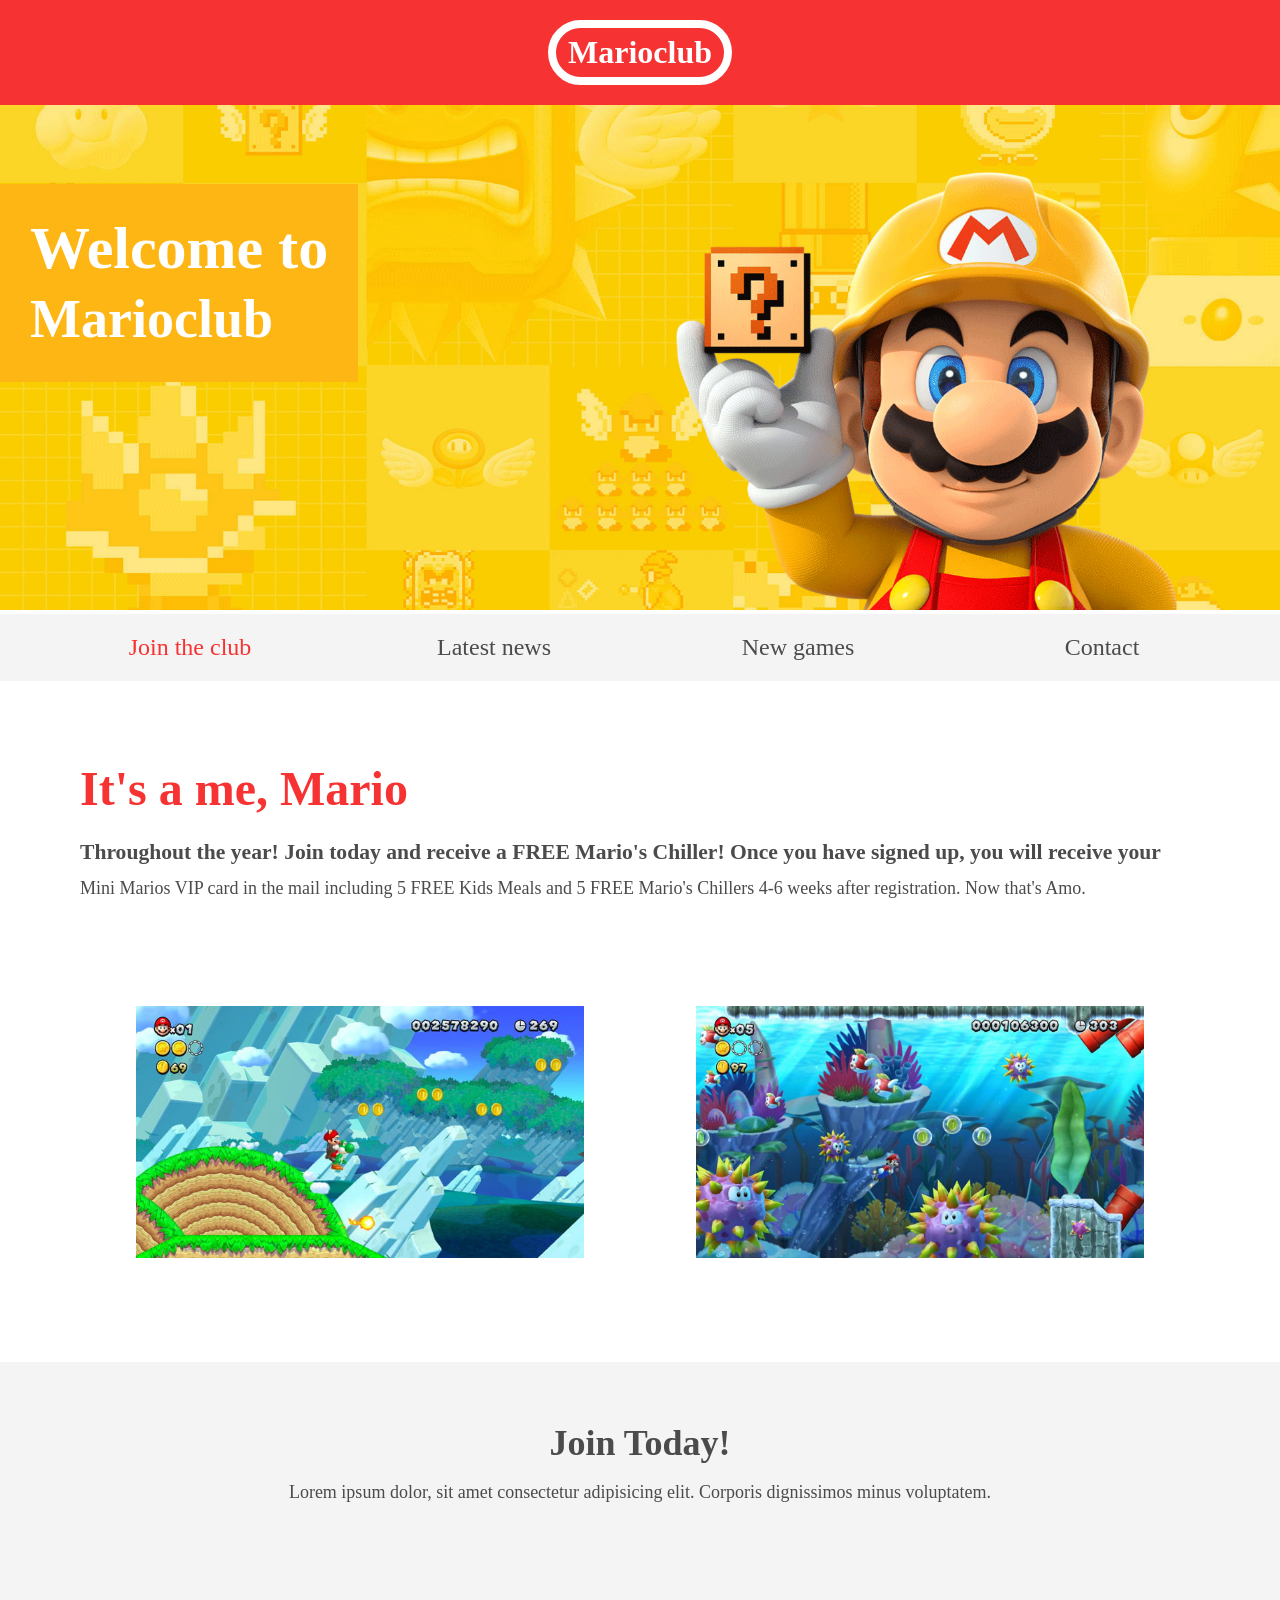
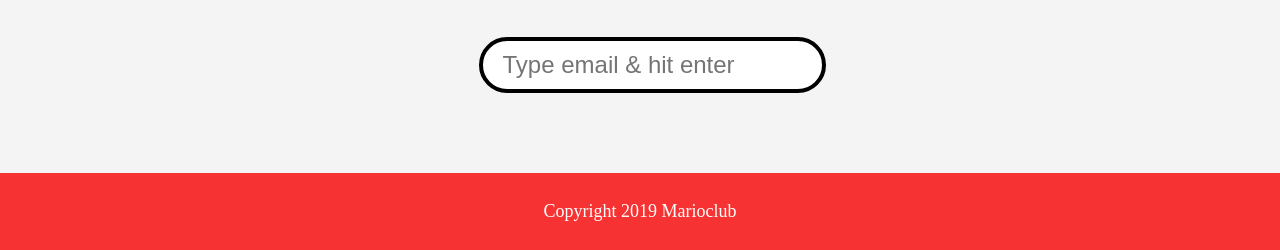
==== index.html @ 7ac394b6 "Initial commit" ====
<!DOCTYPE html>
<html>

<head>
    <meta name="viewport" content="width=device-width, initial-scale=1.0">
    <link rel="shortcut icon" href="img/favicon.ico" type="image/x-icon">
    <link rel="icon" href="img/favicon.ico" type="image/x-icon">
    <link rel="stylesheet" href="css/style.css">
    <title>Marioclub</title>
</head>

<body>
    <header>
        <a href="index.html">
            <h1>Marioclub</h1>
        </a>
    </header>
    <section class="banner">
        <img src="img/banner.jpg" alt="marioclub welcome banner">
        <div class="welcome">
            <h2>Welcome to <br><span>Marioclub</span></h2>
        </div>
    </section>
    <nav class="main-nav">
        <ul>
            <li><a href="index.html" class="join">Join the club</a></li>
            <li><a href="news.html">Latest news</a></li>
            <li><a href="games.html">New games</a></li>
            <li><a href="contact.html">Contact</a></li>
        </ul>
    </nav>
    <main>
        <article>
            <h2>It's a me, Mario</h2>
            <p>Throughout the year! Join today and receive a FREE Mario's Chiller! Once you have signed up, you will receive your Mini Marios VIP card in the mail including 5 FREE Kids Meals and 5 FREE Mario's Chillers 4-6 weeks after registration. Now that's Amo.</p>
        </article>
        <ul class="images">
            <li><img src="img/thumb-1.jpg" alt="mario thumbnail 1"></li>
            <li><img src="img/thumb-2.jpg" alt="mario thumbnail 2"></li>
        </ul>
    </main>
    <section class="join">
        <h2>Join Today!</h2>
        <p>Lorem ipsum dolor, sit amet consectetur adipisicing elit. Corporis dignissimos minus voluptatem.</p>
        <form>
            <input type="email" name="email" placeholder="Type email & hit enter" required>
        </form>
    </section>
    <footer>
        <p class="copyright">Copyright 2019 Marioclub</p>
    </footer>
</body>

</html>
---- css/style.css ----
body, ul, li, h1, h2, a{
  margin: 0;
  padding: 0;
  font-family: tahoma;
}
p{
  font-size: 18px;
}
header{
  background-color: #F63232;
  padding: 20px 0;
  text-align: center;
  position: fixed;
  width: 100%;
  top: 0;
  left: 0;
  z-index: 1;
}
header h1{
  color: white;
  border: 8px solid white;
  display: inline-block;
  padding: 6px 12px;
  border-radius: 36px;
}
.banner{
  position: relative;
}
.banner img{
  width: 100%;
}
.banner .welcome{
  background:#FEB614;
  color: white;
  padding: 30px;
  font-size: 60px;
  position: absolute;
  left: 0;
  top: 30%;
} 
.banner .welcome span{
  font-size: 0.9em;
}
nav{
  background: #F4F4F4;
  padding: 20px;
  position: -webkit-sticky;
  position: sticky;
  top: 106px;
  z-index: 1;
}
nav ul{
  white-space: nowrap;
  max-width: 1200px;
  margin: 0 auto;
  text-align: center;
}
nav li{
  width: 25%;
  display: inline-block;
  font-size: 24px;
}
nav li a{
  text-decoration: none;
  color: #4B4B4B;
}
nav li a:hover{
  text-decoration: underline;
}
nav li a.join{
  color: #F63232;
}
main{
  max-width: 100%;
  width: 1200px;
  margin: 80px auto;
  padding: 0 40px;
  -webkit-box-sizing: border-box;
  box-sizing: border-box;
}
article h2{
  color: #F63232;
  font-size: 48px;
}
article p{
  line-height: 2em;
  color: #4B4B4B;
}
article p::first-line{
  font-weight: bold;
  font-size: 1.2em;
}
.images{
  text-align: center;
  margin: 80px 0;
  white-space: nowrap;
}
.images li{
  display: inline-block;
  list-style-type: none;
  width: 40%;
  margin: 20px 5%;
  position: relative;
}
.images li:hover{
  top: -4px;
}
.images li img{
  max-width: 100%;
}
.images {
  display: -webkit-box;
  display: -ms-flexbox;
  display: flex;
  -ms-flex-wrap: wrap;
  flex-wrap: wrap;
}

.coverimage li {
  -webkit-box-flex: 1;
  -ms-flex: 0 0 50%;
  flex: 0 0 50%; /* explanation below */
  margin: 5px;
  height: 100px;
  
}

section.join{
  background: #F4F4F4;
  text-align: center;
  padding: 60px 20px;
  color: #4B4B4B;
}
section.join h2{
  font-size: 36px;
}
form {
    padding-left: 1.5rem;
    padding-top: 6rem;
}

form input{
  margin: 20px 0;
  padding: 10px 20px;
  font-size: 24px;
  border-radius: 28px;
  border: 4px solid black;
}

form textarea{
  margin: 20px 0;
  padding: 10px 20px;
  font-size: 24px;
  border-radius: 28px;
  border: 4px solid black;
}
form input:focus{
  border: 4px dashed #4B4B4B;
  outline: none;
}
form textarea:focus{
  border: 4px dashed #4B4B4B;
  outline: none;
}
form input:valid{
  border: 4px solid #000000;
}
input[type="submit"] {
    width: 39rem;
    background-color: red;
    font-size: xx-large;
    color: ghostwhite;
}
input[type="submit"]:focus {
    border: 4px dashed ghostwhite;
    outline: none
}
footer{
  background: #F63232;
  color: white;
  padding: 10px;
  text-align: center;
}

/* responsive styles */

@media screen and (max-width: 1400px){

  .banner .welcome{
    font-size: 40px;
  }

}

@media screen and (max-width: 960px){

  .banner .welcome{
    font-size: 28px;
  }
  nav li{
    font-size: 18px;
  }

}

@media screen and (max-width: 700px){

  .banner .welcome{
    font-size: 20px;
    position: relative;
    text-align: center;
  }
  .banner .welcome br{
    display: none;
  }
  .banner .welcome span{
    font-size: 1em;
  }
  nav li{
    font-size: 18px;
  }
  .images li{
    width: 100%;
    display: block;
    margin: 20px auto;
  }

}

@media screen and (max-width: 560px){

  .banner .welcome{
    font-size: 20px;
    position: relative;
    text-align: center;
  }
  .banner .welcome br{
    display: none;
  }
  .banner .welcome span{
    font-size: 1em;
  }
  nav li{
    display: block;
    width: 100%;
    margin: 12px 0;
  }
  article h2{
    font-size: 36px;
  }
  header, nav{
    position: relative;
    top: 0;
  }
  

}
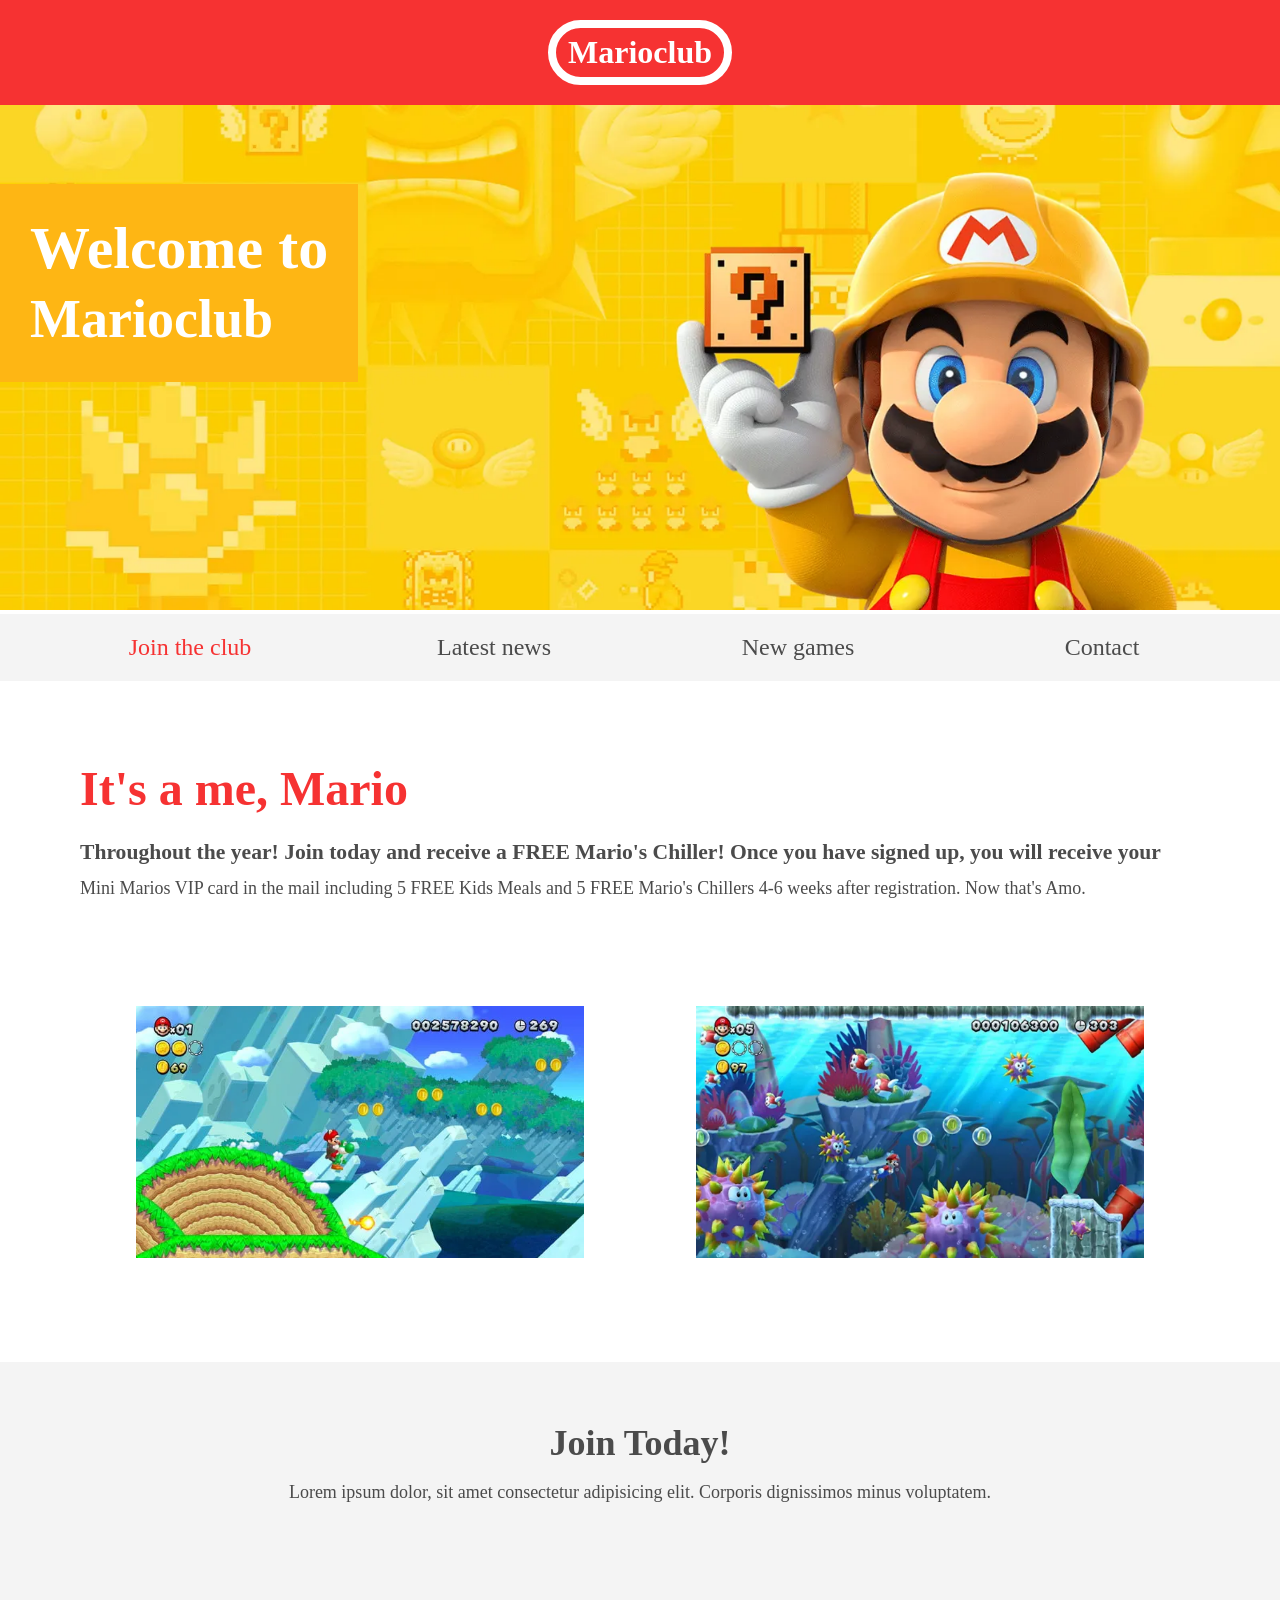
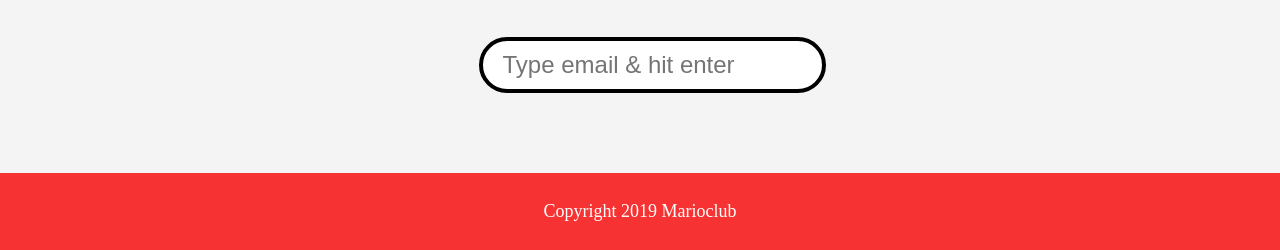
==== commit 1e802f60: "Optimering af billeder og konvertering til WebP" ====
--- a/index.html
+++ b/index.html
@@ -16,7 +16,7 @@
         </a>
     </header>
     <section class="banner">
-        <img src="img/banner.jpg" alt="marioclub welcome banner">
+        <img src="img/banner.webp" alt="marioclub welcome banner">
         <div class="welcome">
             <h2>Welcome to <br><span>Marioclub</span></h2>
         </div>
@@ -35,8 +35,8 @@
             <p>Throughout the year! Join today and receive a FREE Mario's Chiller! Once you have signed up, you will receive your Mini Marios VIP card in the mail including 5 FREE Kids Meals and 5 FREE Mario's Chillers 4-6 weeks after registration. Now that's Amo.</p>
         </article>
         <ul class="images">
-            <li><img src="img/thumb-1.jpg" alt="mario thumbnail 1"></li>
-            <li><img src="img/thumb-2.jpg" alt="mario thumbnail 2"></li>
+            <li><img src="img/thumb-1.webp" alt="mario thumbnail 1"></li>
+            <li><img src="img/thumb-2.webp" alt="mario thumbnail 2"></li>
         </ul>
     </main>
     <section class="join">
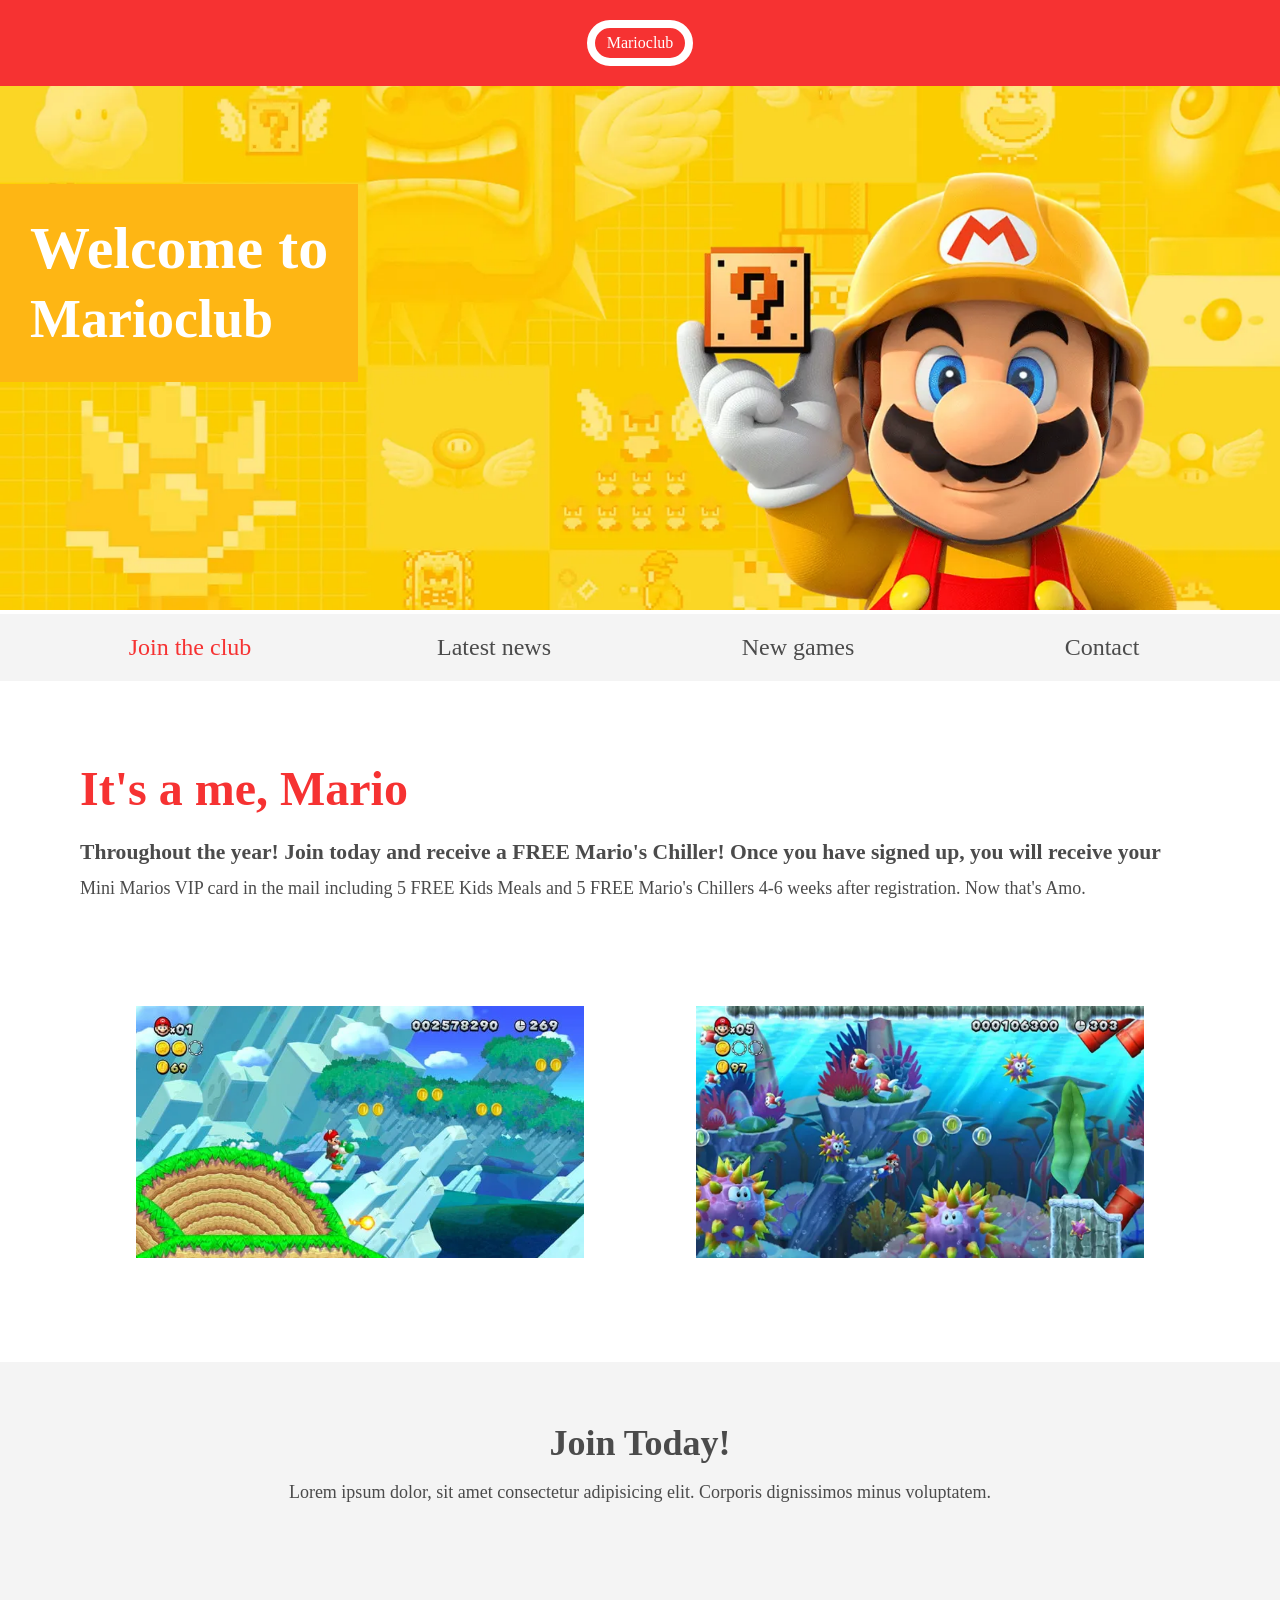
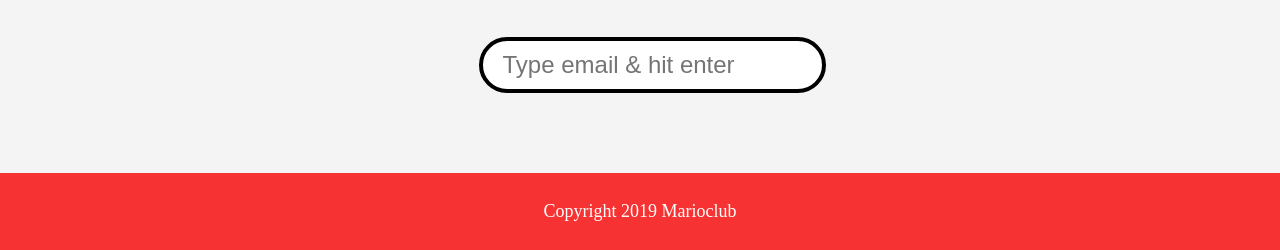
==== commit 40b50c1c: "Opdateret headingstruktur for bedre semantik" ====
--- a/index.html
+++ b/index.html
@@ -12,13 +12,13 @@
 <body>
     <header>
         <a href="index.html">
-            <h1>Marioclub</h1>
+            <span class="logo">Marioclub</span>
         </a>
     </header>
     <section class="banner">
         <img src="img/banner.webp" alt="marioclub welcome banner">
         <div class="welcome">
-            <h2>Welcome to <br><span>Marioclub</span></h2>
+            <h1>Welcome to <br><span>Marioclub</span></h1>
         </div>
     </section>
     <nav class="main-nav">
@@ -35,8 +35,12 @@
             <p>Throughout the year! Join today and receive a FREE Mario's Chiller! Once you have signed up, you will receive your Mini Marios VIP card in the mail including 5 FREE Kids Meals and 5 FREE Mario's Chillers 4-6 weeks after registration. Now that's Amo.</p>
         </article>
         <ul class="images">
-            <li><img src="img/thumb-1.webp" alt="mario thumbnail 1"></li>
-            <li><img src="img/thumb-2.webp" alt="mario thumbnail 2"></li>
+            <li><img src="img/thumb-1.webp" 
+                    alt="Mario riding Yoshi through an icy level" 
+                    loading="lazy"></li>
+            <li><img src="img/thumb-2.webp" 
+                    alt="Mario swimming through an underwater level with sea creatures" 
+                    loading="lazy"></li>
         </ul>
     </main>
     <section class="join">
--- a/css/style.css
+++ b/css/style.css
@@ -16,13 +16,14 @@
   left: 0;
   z-index: 1;
 }
-header h1{
+header .logo{
   color: white;
   border: 8px solid white;
   display: inline-block;
   padding: 6px 12px;
   border-radius: 36px;
 }
+
 .banner{
   position: relative;
 }
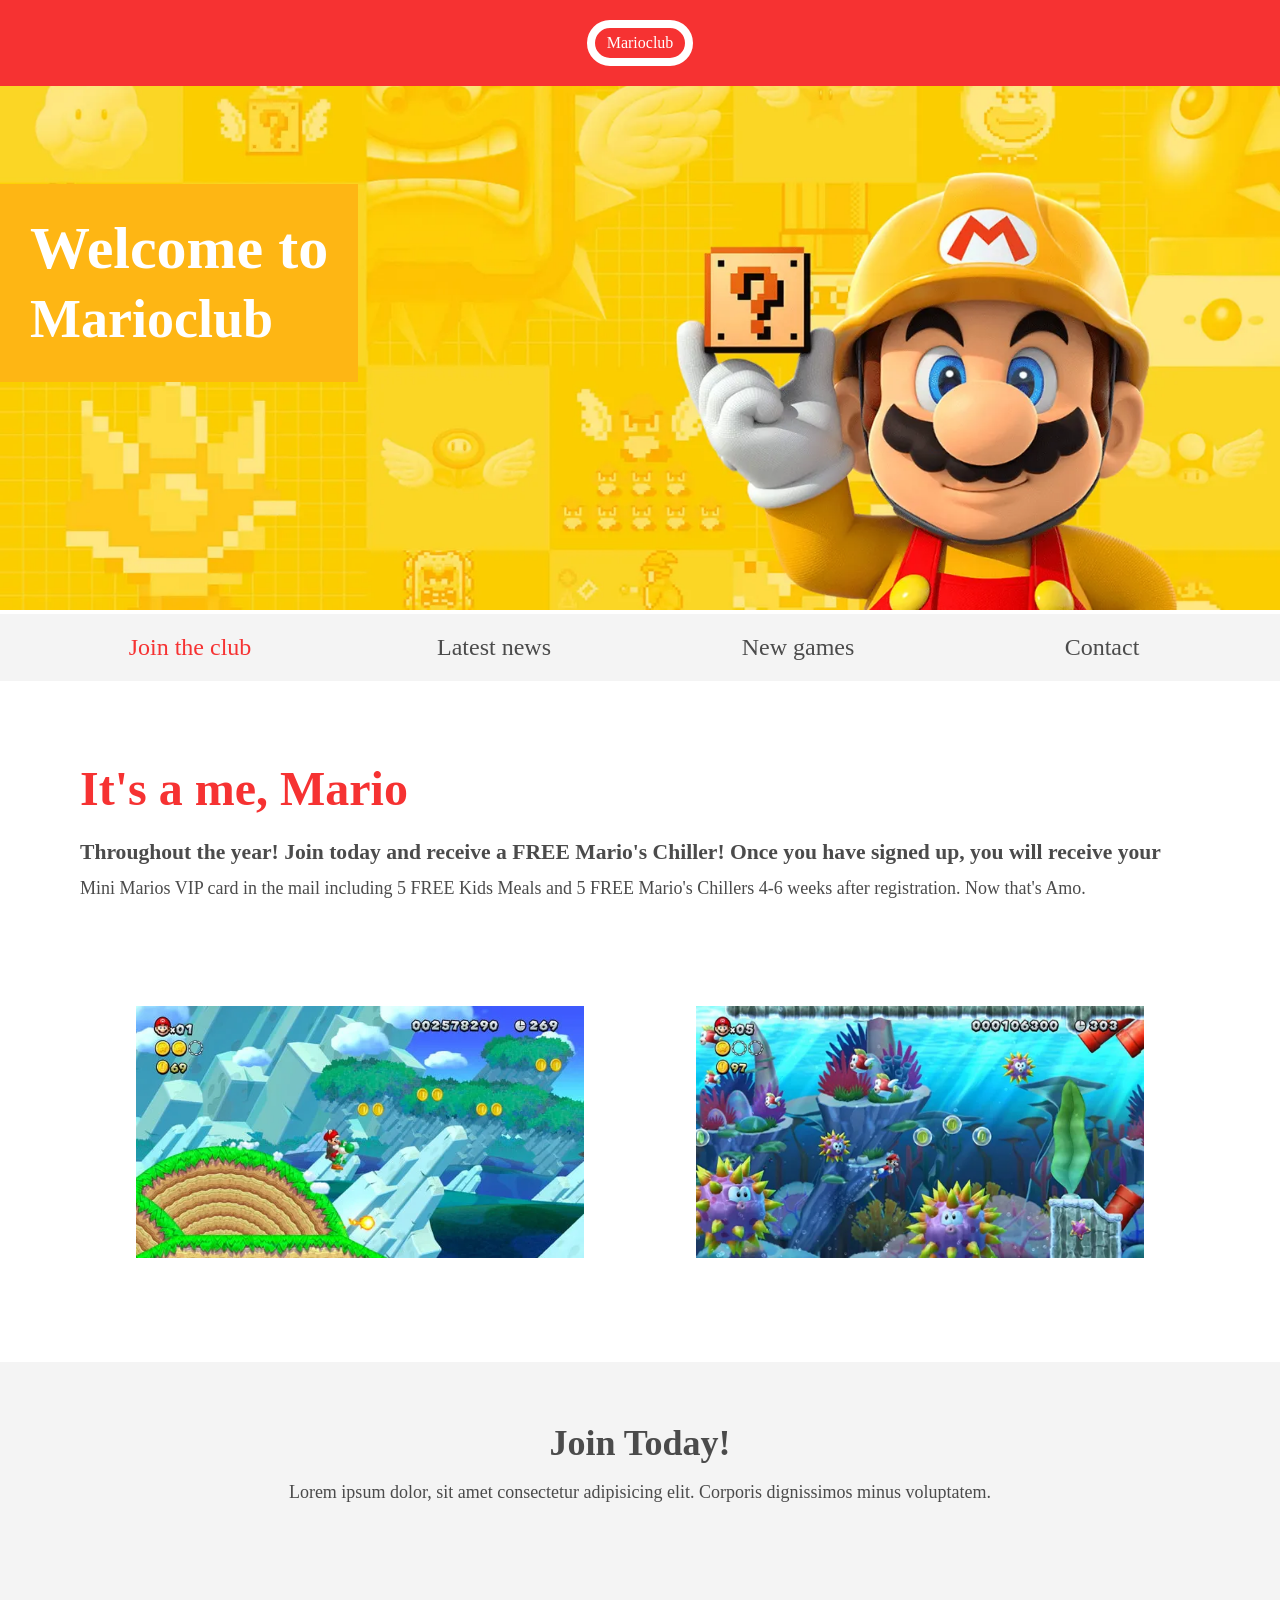
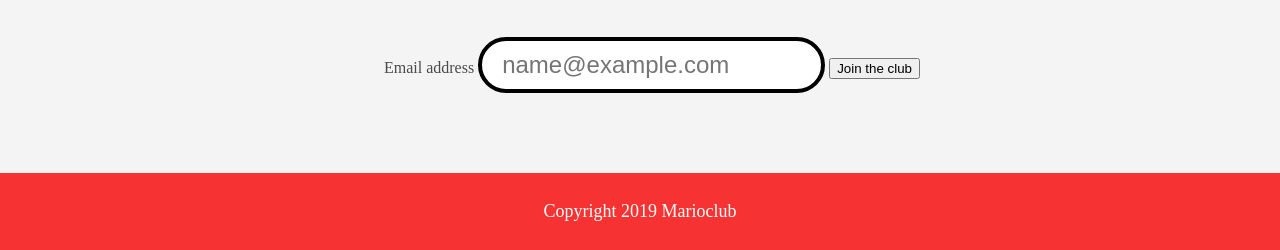
==== commit 6a56f473: "Gøre formularer mere tilgængelige med labels og autocomplete" ====
--- a/index.html
+++ b/index.html
@@ -23,7 +23,7 @@
     </section>
     <nav class="main-nav">
         <ul>
-            <li><a href="index.html" class="join">Join the club</a></li>
+            <li><a href="index.html" class="join" aria-current="page">Join the club</a></li>
             <li><a href="news.html">Latest news</a></li>
             <li><a href="games.html">New games</a></li>
             <li><a href="contact.html">Contact</a></li>
@@ -47,7 +47,16 @@
         <h2>Join Today!</h2>
         <p>Lorem ipsum dolor, sit amet consectetur adipisicing elit. Corporis dignissimos minus voluptatem.</p>
         <form>
-            <input type="email" name="email" placeholder="Type email & hit enter" required>
+            <label for="email">Email address</label>
+            <input
+                type="email"
+                id="email"
+                name="email"
+                autocomplete="email"
+                placeholder="name@example.com"
+                required
+            >
+            <button type="submit">Join the club</button>
         </form>
     </section>
     <footer>
